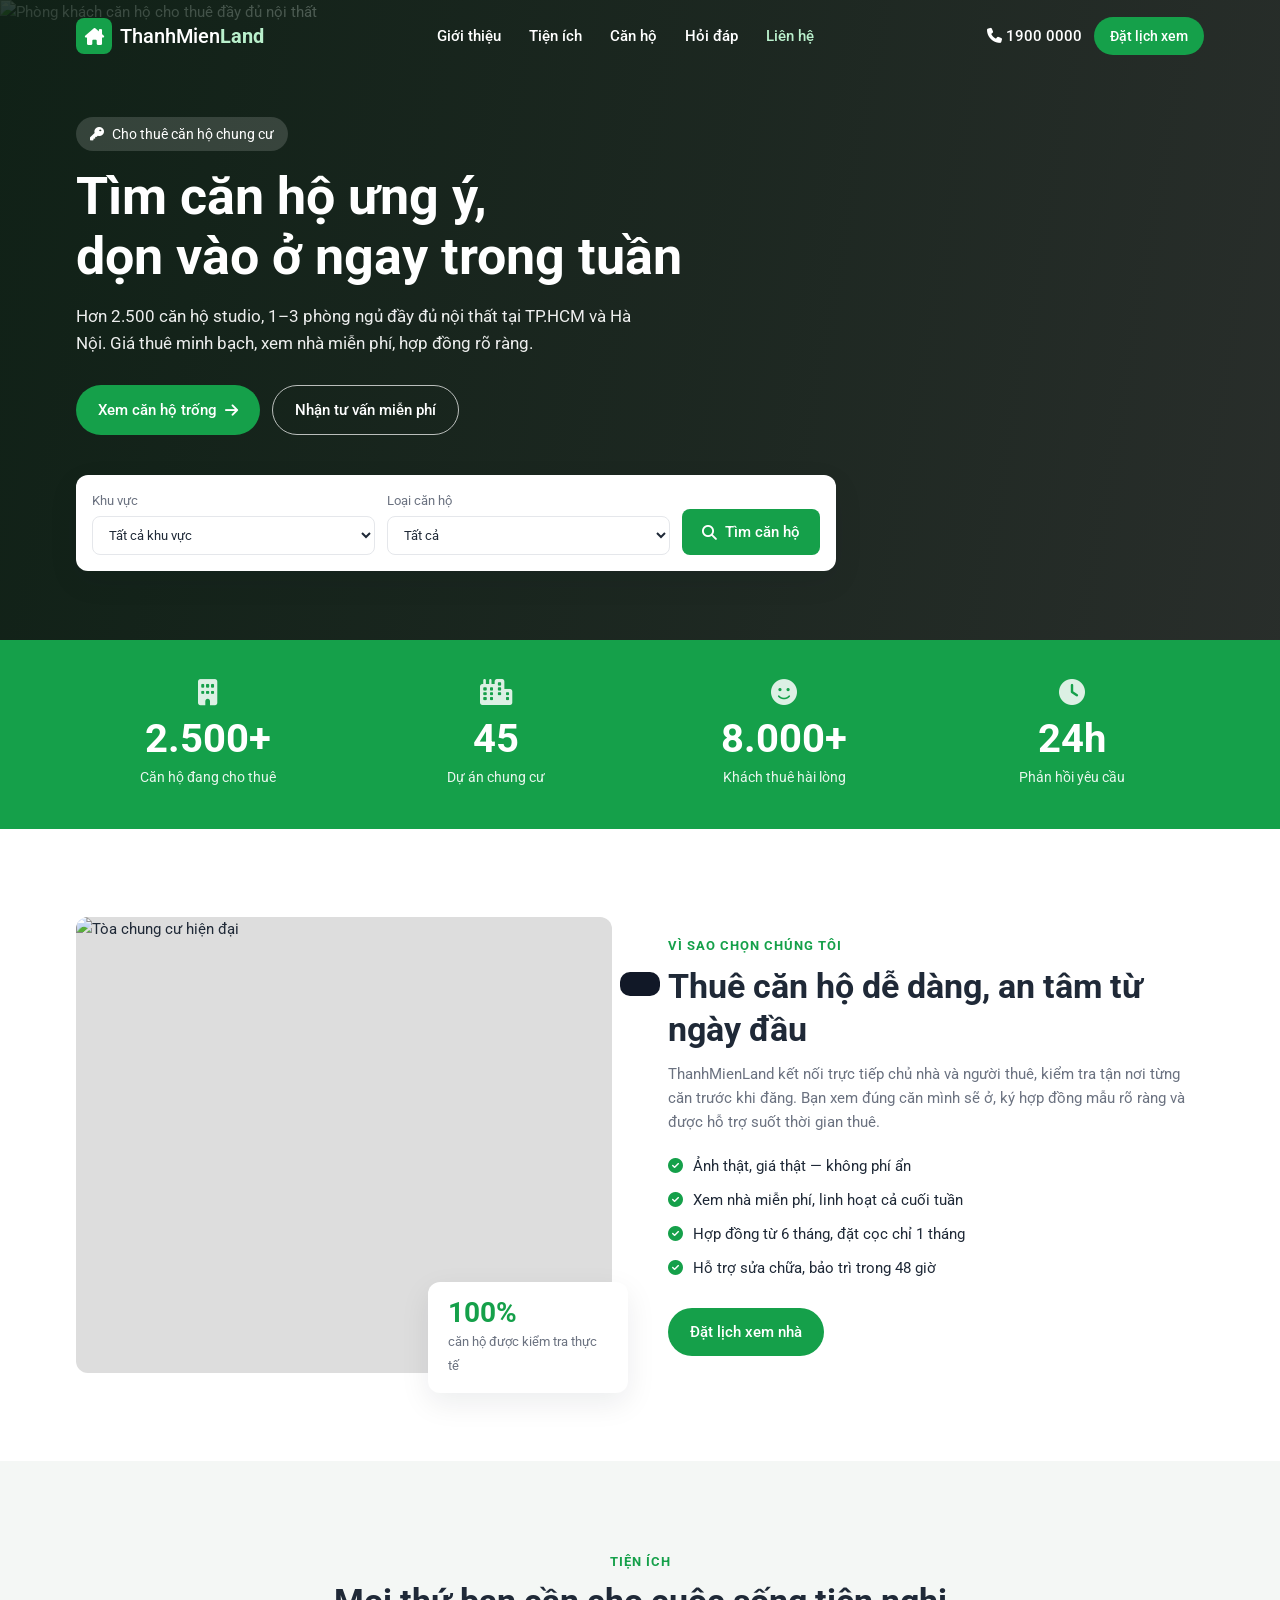
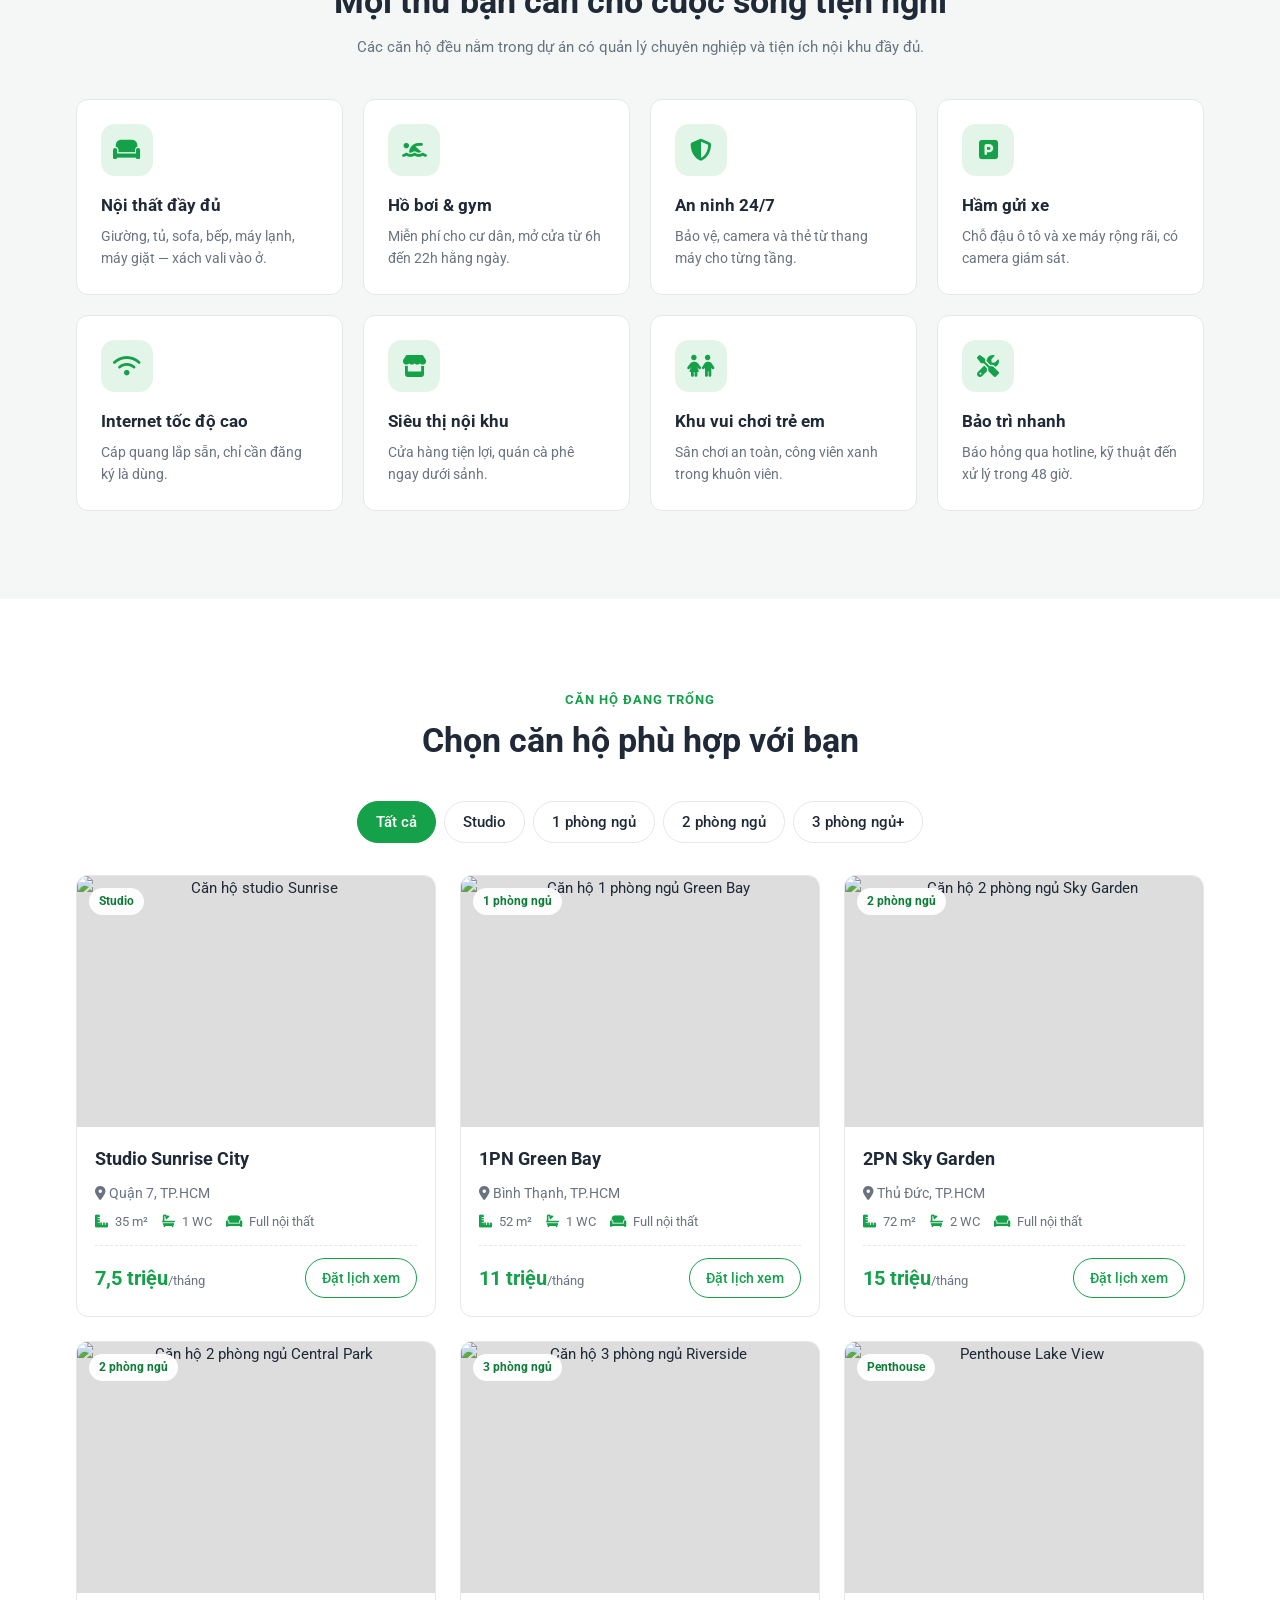
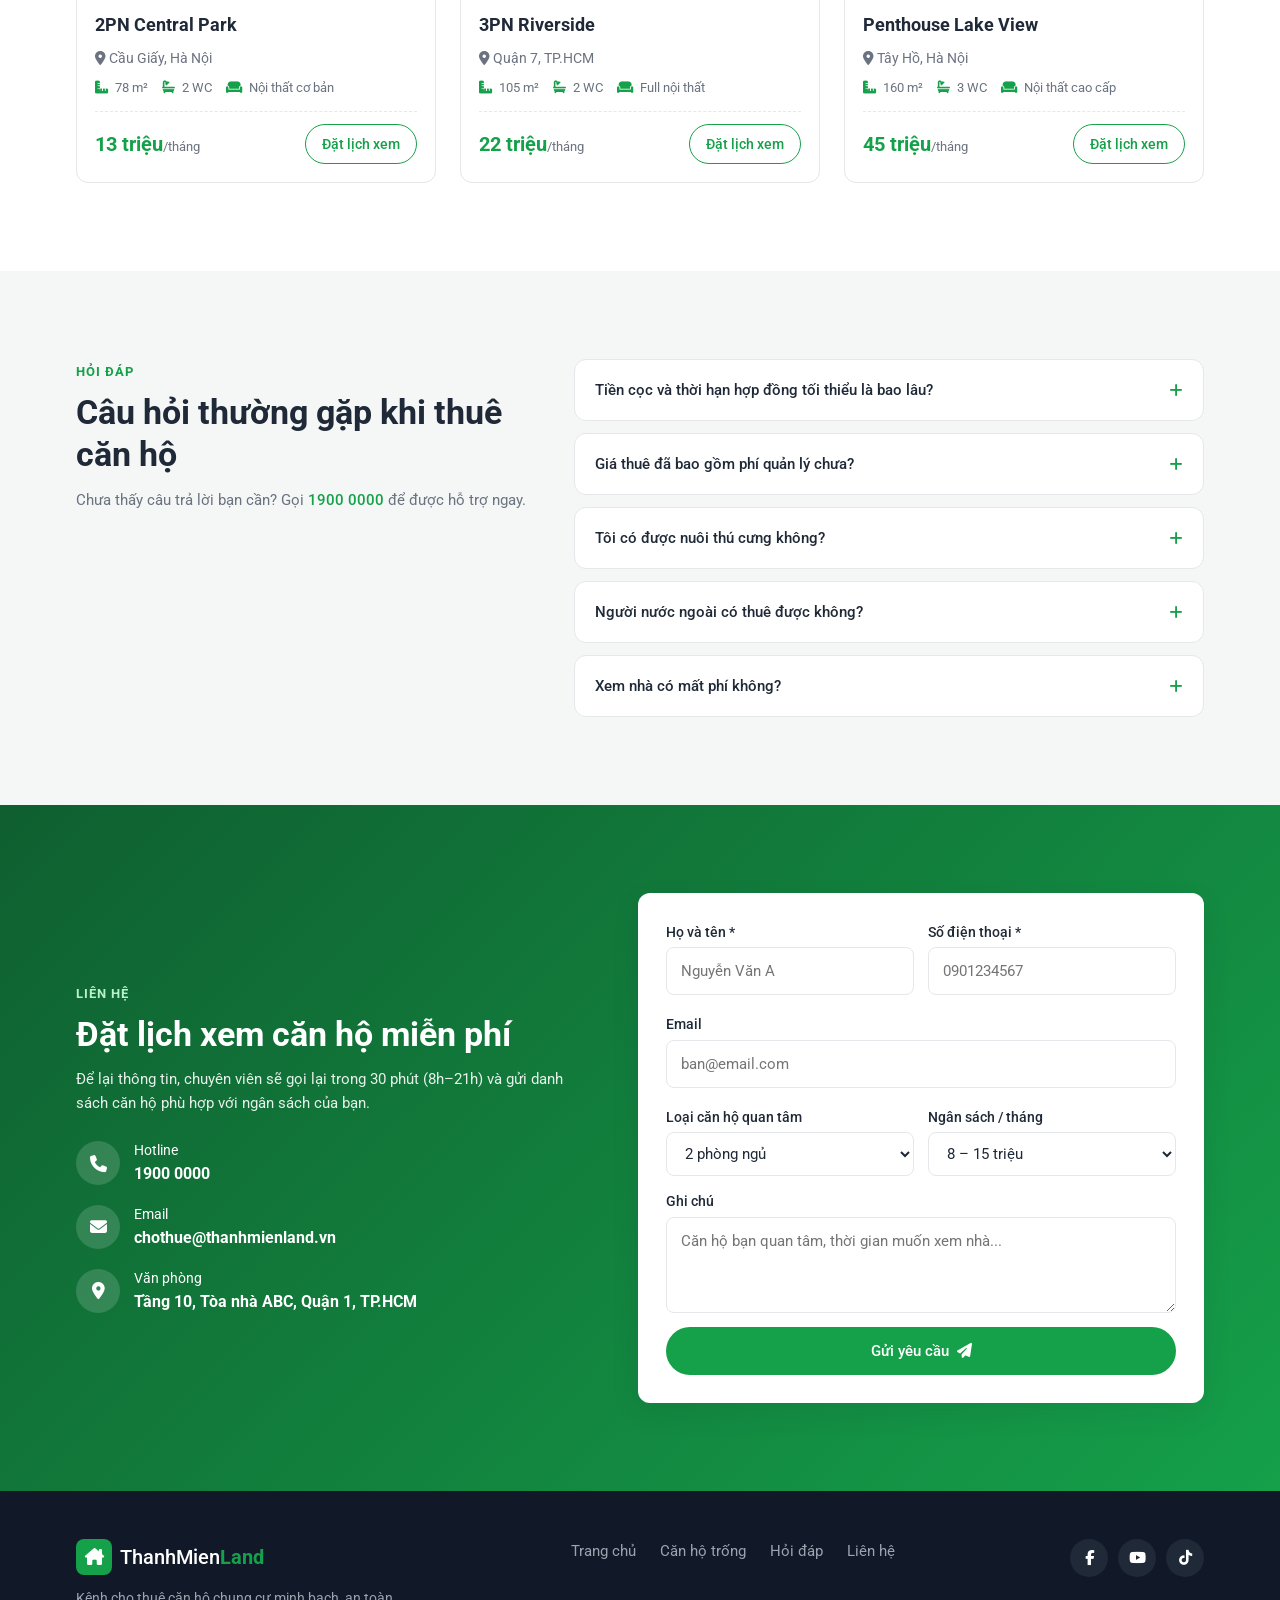
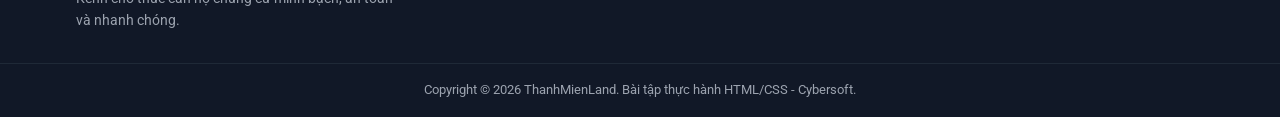
==== pages/cho-thue-can-ho/index.html @ fa2f3c91 "first commit: landing page ThanhMienLand Co-Authored-By: Claude Opus 5.5 <noreply@anthropic.com>" ====
<!DOCTYPE html>
<html lang="vi">
<head>
  <meta charset="UTF-8" />
  <meta name="viewport" content="width=device-width, initial-scale=1.0" />
  <title>Cho thuê căn hộ chung cư - ThanhMienLand</title>
  <meta name="description" content="Cho thuê căn hộ chung cư studio, 1PN, 2PN, 3PN đầy đủ nội thất tại TP.HCM và Hà Nội. Giá minh bạch, xem nhà miễn phí, hợp đồng rõ ràng." />
  <link rel="preconnect" href="https://fonts.googleapis.com" />
  <link href="https://fonts.googleapis.com/css2?family=Roboto:wght@400;500;700&display=swap" rel="stylesheet" />
  <link rel="stylesheet" href="https://cdnjs.cloudflare.com/ajax/libs/font-awesome/6.5.2/css/all.min.css" />
  <link rel="stylesheet" href="assets/css/style.css" />
</head>
<body>

  <!-- ================= HEADER ================= -->
  <header class="header" id="header">
    <div class="container header__inner">
      <a href="../../index.html" class="logo">
        <span class="logo__icon"><i class="fa-solid fa-house-chimney"></i></span>
        <span class="logo__text">ThanhMien<b>Land</b></span>
      </a>

      <nav class="nav" id="nav" aria-label="Menu chính">
        <a href="#gioi-thieu" class="nav__link">Giới thiệu</a>
        <a href="#tien-ich" class="nav__link">Tiện ích</a>
        <a href="#can-ho" class="nav__link">Căn hộ</a>
        <a href="#hoi-dap" class="nav__link">Hỏi đáp</a>
        <a href="#lien-he" class="nav__link">Liên hệ</a>
        <a href="../../index.html" class="nav__link nav__link--home"><i class="fa-solid fa-arrow-left"></i> Trang chủ</a>
      </nav>

      <div class="header__actions">
        <a href="tel:19000000" class="header__hotline"><i class="fa-solid fa-phone"></i> 1900 0000</a>
        <a href="#lien-he" class="btn btn--primary btn--sm">Đặt lịch xem</a>
        <button class="menu-toggle" id="menuToggle" aria-label="Mở menu" aria-expanded="false"><i class="fa-solid fa-bars"></i></button>
      </div>
    </div>
  </header>

  <main>
    <!-- ================= HERO ================= -->
    <section class="hero" id="trang-chu">
      <img class="hero__bg" src="https://images.unsplash.com/photo-1600607687939-ce8a6c25118c?auto=format&fit=crop&q=80&w=1600" alt="Phòng khách căn hộ cho thuê đầy đủ nội thất" />
      <div class="container hero__content">
        <span class="hero__tag"><i class="fa-solid fa-key"></i> Cho thuê căn hộ chung cư</span>
        <h1 class="hero__title">Tìm căn hộ ưng ý,<br />dọn vào ở ngay trong tuần</h1>
        <p class="hero__desc">Hơn 2.500 căn hộ studio, 1–3 phòng ngủ đầy đủ nội thất tại TP.HCM và Hà Nội. Giá thuê minh bạch, xem nhà miễn phí, hợp đồng rõ ràng.</p>
        <div class="hero__actions">
          <a href="#can-ho" class="btn btn--primary">Xem căn hộ trống <i class="fa-solid fa-arrow-right"></i></a>
          <a href="#lien-he" class="btn btn--ghost">Nhận tư vấn miễn phí</a>
        </div>

        <form class="quick-search" id="quickSearch">
          <label class="quick-search__field">
            <span>Khu vực</span>
            <select id="qsArea">
              <option value="">Tất cả khu vực</option>
              <option>Quận 7, TP.HCM</option>
              <option>Thủ Đức, TP.HCM</option>
              <option>Bình Thạnh, TP.HCM</option>
              <option>Cầu Giấy, Hà Nội</option>
            </select>
          </label>
          <label class="quick-search__field">
            <span>Loại căn hộ</span>
            <select id="qsType">
              <option value="all">Tất cả</option>
              <option value="studio">Studio</option>
              <option value="1pn">1 phòng ngủ</option>
              <option value="2pn">2 phòng ngủ</option>
              <option value="3pn">3 phòng ngủ trở lên</option>
            </select>
          </label>
          <button type="submit" class="btn btn--primary"><i class="fa-solid fa-magnifying-glass"></i> Tìm căn hộ</button>
        </form>
      </div>
    </section>

    <!-- ================= THÔNG TIN NỔI BẬT ================= -->
    <section class="stats">
      <div class="container stats__grid">
        <div class="stat reveal">
          <i class="fa-solid fa-building"></i>
          <strong class="stat__num" data-target="2500" data-suffix="+">0</strong>
          <span>Căn hộ đang cho thuê</span>
        </div>
        <div class="stat reveal">
          <i class="fa-solid fa-city"></i>
          <strong class="stat__num" data-target="45">0</strong>
          <span>Dự án chung cư</span>
        </div>
        <div class="stat reveal">
          <i class="fa-solid fa-face-smile"></i>
          <strong class="stat__num" data-target="8000" data-suffix="+">0</strong>
          <span>Khách thuê hài lòng</span>
        </div>
        <div class="stat reveal">
          <i class="fa-solid fa-clock"></i>
          <strong class="stat__num" data-target="24" data-suffix="h">0</strong>
          <span>Phản hồi yêu cầu</span>
        </div>
      </div>
    </section>

    <!-- ================= GIỚI THIỆU ================= -->
    <section class="section" id="gioi-thieu">
      <div class="container about">
        <div class="about__media reveal">
          <img src="https://images.unsplash.com/photo-1545324418-cc1a3fa10c00?auto=format&fit=crop&q=80&w=800" alt="Tòa chung cư hiện đại" loading="lazy" />
          <div class="about__badge">
            <strong>100%</strong>
            <span>căn hộ được kiểm tra thực tế</span>
          </div>
        </div>
        <div class="about__text reveal">
          <span class="section__eyebrow">Vì sao chọn chúng tôi</span>
          <h2 class="section__title">Thuê căn hộ dễ dàng, an tâm từ ngày đầu</h2>
          <p>ThanhMienLand kết nối trực tiếp chủ nhà và người thuê, kiểm tra tận nơi từng căn trước khi đăng. Bạn xem đúng căn mình sẽ ở, ký hợp đồng mẫu rõ ràng và được hỗ trợ suốt thời gian thuê.</p>
          <ul class="checklist">
            <li><i class="fa-solid fa-circle-check"></i> Ảnh thật, giá thật — không phí ẩn</li>
            <li><i class="fa-solid fa-circle-check"></i> Xem nhà miễn phí, linh hoạt cả cuối tuần</li>
            <li><i class="fa-solid fa-circle-check"></i> Hợp đồng từ 6 tháng, đặt cọc chỉ 1 tháng</li>
            <li><i class="fa-solid fa-circle-check"></i> Hỗ trợ sửa chữa, bảo trì trong 48 giờ</li>
          </ul>
          <a href="#lien-he" class="btn btn--primary">Đặt lịch xem nhà</a>
        </div>
      </div>
    </section>

    <!-- ================= TIỆN ÍCH ================= -->
    <section class="section section--alt" id="tien-ich">
      <div class="container">
        <div class="section__head reveal">
          <span class="section__eyebrow">Tiện ích</span>
          <h2 class="section__title">Mọi thứ bạn cần cho cuộc sống tiện nghi</h2>
          <p class="section__desc">Các căn hộ đều nằm trong dự án có quản lý chuyên nghiệp và tiện ích nội khu đầy đủ.</p>
        </div>
        <div class="features">
          <article class="feature reveal"><span class="feature__icon"><i class="fa-solid fa-couch"></i></span><h3>Nội thất đầy đủ</h3><p>Giường, tủ, sofa, bếp, máy lạnh, máy giặt — xách vali vào ở.</p></article>
          <article class="feature reveal"><span class="feature__icon"><i class="fa-solid fa-person-swimming"></i></span><h3>Hồ bơi &amp; gym</h3><p>Miễn phí cho cư dân, mở cửa từ 6h đến 22h hằng ngày.</p></article>
          <article class="feature reveal"><span class="feature__icon"><i class="fa-solid fa-shield-halved"></i></span><h3>An ninh 24/7</h3><p>Bảo vệ, camera và thẻ từ thang máy cho từng tầng.</p></article>
          <article class="feature reveal"><span class="feature__icon"><i class="fa-solid fa-square-parking"></i></span><h3>Hầm gửi xe</h3><p>Chỗ đậu ô tô và xe máy rộng rãi, có camera giám sát.</p></article>
          <article class="feature reveal"><span class="feature__icon"><i class="fa-solid fa-wifi"></i></span><h3>Internet tốc độ cao</h3><p>Cáp quang lắp sẵn, chỉ cần đăng ký là dùng.</p></article>
          <article class="feature reveal"><span class="feature__icon"><i class="fa-solid fa-store"></i></span><h3>Siêu thị nội khu</h3><p>Cửa hàng tiện lợi, quán cà phê ngay dưới sảnh.</p></article>
          <article class="feature reveal"><span class="feature__icon"><i class="fa-solid fa-children"></i></span><h3>Khu vui chơi trẻ em</h3><p>Sân chơi an toàn, công viên xanh trong khuôn viên.</p></article>
          <article class="feature reveal"><span class="feature__icon"><i class="fa-solid fa-screwdriver-wrench"></i></span><h3>Bảo trì nhanh</h3><p>Báo hỏng qua hotline, kỹ thuật đến xử lý trong 48 giờ.</p></article>
        </div>
      </div>
    </section>

    <!-- ================= CĂN HỘ ================= -->
    <section class="section" id="can-ho">
      <div class="container">
        <div class="section__head reveal">
          <span class="section__eyebrow">Căn hộ đang trống</span>
          <h2 class="section__title">Chọn căn hộ phù hợp với bạn</h2>
        </div>

        <div class="filters" role="tablist" aria-label="Lọc theo loại căn hộ">
          <button class="filter is-active" data-filter="all" role="tab">Tất cả</button>
          <button class="filter" data-filter="studio" role="tab">Studio</button>
          <button class="filter" data-filter="1pn" role="tab">1 phòng ngủ</button>
          <button class="filter" data-filter="2pn" role="tab">2 phòng ngủ</button>
          <button class="filter" data-filter="3pn" role="tab">3 phòng ngủ+</button>
        </div>

        <div class="units" id="units">
          <article class="unit reveal" data-type="studio">
            <button class="unit__img" data-full="https://images.unsplash.com/photo-1586023492125-27b2c045efd7?auto=format&fit=crop&q=80&w=1400" aria-label="Phóng to ảnh Studio Sunrise">
              <img src="https://images.unsplash.com/photo-1586023492125-27b2c045efd7?auto=format&fit=crop&q=80&w=600&h=420" alt="Căn hộ studio Sunrise" loading="lazy" />
              <span class="unit__tag">Studio</span>
            </button>
            <div class="unit__body">
              <h3>Studio Sunrise City</h3>
              <p class="unit__loc"><i class="fa-solid fa-location-dot"></i> Quận 7, TP.HCM</p>
              <ul class="unit__meta"><li><i class="fa-solid fa-ruler-combined"></i> 35 m²</li><li><i class="fa-solid fa-bath"></i> 1 WC</li><li><i class="fa-solid fa-couch"></i> Full nội thất</li></ul>
              <div class="unit__foot"><p class="unit__price">7,5 triệu<span>/tháng</span></p><a href="#lien-he" class="btn btn--outline btn--sm" data-unit="Studio Sunrise City">Đặt lịch xem</a></div>
            </div>
          </article>

          <article class="unit reveal" data-type="1pn">
            <button class="unit__img" data-full="https://images.unsplash.com/photo-1505691938895-1758d7feb511?auto=format&fit=crop&q=80&w=1400" aria-label="Phóng to ảnh căn 1PN Green Bay">
              <img src="https://images.unsplash.com/photo-1505691938895-1758d7feb511?auto=format&fit=crop&q=80&w=600&h=420" alt="Căn hộ 1 phòng ngủ Green Bay" loading="lazy" />
              <span class="unit__tag">1 phòng ngủ</span>
            </button>
            <div class="unit__body">
              <h3>1PN Green Bay</h3>
              <p class="unit__loc"><i class="fa-solid fa-location-dot"></i> Bình Thạnh, TP.HCM</p>
              <ul class="unit__meta"><li><i class="fa-solid fa-ruler-combined"></i> 52 m²</li><li><i class="fa-solid fa-bath"></i> 1 WC</li><li><i class="fa-solid fa-couch"></i> Full nội thất</li></ul>
              <div class="unit__foot"><p class="unit__price">11 triệu<span>/tháng</span></p><a href="#lien-he" class="btn btn--outline btn--sm" data-unit="1PN Green Bay">Đặt lịch xem</a></div>
            </div>
          </article>

          <article class="unit reveal" data-type="2pn">
            <button class="unit__img" data-full="https://images.unsplash.com/photo-1554995207-c18c203602cb?auto=format&fit=crop&q=80&w=1400" aria-label="Phóng to ảnh căn 2PN Sky Garden">
              <img src="https://images.unsplash.com/photo-1554995207-c18c203602cb?auto=format&fit=crop&q=80&w=600&h=420" alt="Căn hộ 2 phòng ngủ Sky Garden" loading="lazy" />
              <span class="unit__tag">2 phòng ngủ</span>
            </button>
            <div class="unit__body">
              <h3>2PN Sky Garden</h3>
              <p class="unit__loc"><i class="fa-solid fa-location-dot"></i> Thủ Đức, TP.HCM</p>
              <ul class="unit__meta"><li><i class="fa-solid fa-ruler-combined"></i> 72 m²</li><li><i class="fa-solid fa-bath"></i> 2 WC</li><li><i class="fa-solid fa-couch"></i> Full nội thất</li></ul>
              <div class="unit__foot"><p class="unit__price">15 triệu<span>/tháng</span></p><a href="#lien-he" class="btn btn--outline btn--sm" data-unit="2PN Sky Garden">Đặt lịch xem</a></div>
            </div>
          </article>

          <article class="unit reveal" data-type="2pn">
            <button class="unit__img" data-full="https://images.unsplash.com/photo-1600210492486-724fe5c67fb0?auto=format&fit=crop&q=80&w=1400" aria-label="Phóng to ảnh căn 2PN Central Park">
              <img src="https://images.unsplash.com/photo-1600210492486-724fe5c67fb0?auto=format&fit=crop&q=80&w=600&h=420" alt="Căn hộ 2 phòng ngủ Central Park" loading="lazy" />
              <span class="unit__tag">2 phòng ngủ</span>
            </button>
            <div class="unit__body">
              <h3>2PN Central Park</h3>
              <p class="unit__loc"><i class="fa-solid fa-location-dot"></i> Cầu Giấy, Hà Nội</p>
              <ul class="unit__meta"><li><i class="fa-solid fa-ruler-combined"></i> 78 m²</li><li><i class="fa-solid fa-bath"></i> 2 WC</li><li><i class="fa-solid fa-couch"></i> Nội thất cơ bản</li></ul>
              <div class="unit__foot"><p class="unit__price">13 triệu<span>/tháng</span></p><a href="#lien-he" class="btn btn--outline btn--sm" data-unit="2PN Central Park">Đặt lịch xem</a></div>
            </div>
          </article>

          <article class="unit reveal" data-type="3pn">
            <button class="unit__img" data-full="https://images.unsplash.com/photo-1560448204-e02f11c3d0e2?auto=format&fit=crop&q=80&w=1400" aria-label="Phóng to ảnh căn 3PN Riverside">
              <img src="https://images.unsplash.com/photo-1560448204-e02f11c3d0e2?auto=format&fit=crop&q=80&w=600&h=420" alt="Căn hộ 3 phòng ngủ Riverside" loading="lazy" />
              <span class="unit__tag">3 phòng ngủ</span>
            </button>
            <div class="unit__body">
              <h3>3PN Riverside</h3>
              <p class="unit__loc"><i class="fa-solid fa-location-dot"></i> Quận 7, TP.HCM</p>
              <ul class="unit__meta"><li><i class="fa-solid fa-ruler-combined"></i> 105 m²</li><li><i class="fa-solid fa-bath"></i> 2 WC</li><li><i class="fa-solid fa-couch"></i> Full nội thất</li></ul>
              <div class="unit__foot"><p class="unit__price">22 triệu<span>/tháng</span></p><a href="#lien-he" class="btn btn--outline btn--sm" data-unit="3PN Riverside">Đặt lịch xem</a></div>
            </div>
          </article>

          <article class="unit reveal" data-type="3pn">
            <button class="unit__img" data-full="https://images.unsplash.com/photo-1617806118233-18e1de247200?auto=format&fit=crop&q=80&w=1400" aria-label="Phóng to ảnh Penthouse Lake View">
              <img src="https://images.unsplash.com/photo-1617806118233-18e1de247200?auto=format&fit=crop&q=80&w=600&h=420" alt="Penthouse Lake View" loading="lazy" />
              <span class="unit__tag">Penthouse</span>
            </button>
            <div class="unit__body">
              <h3>Penthouse Lake View</h3>
              <p class="unit__loc"><i class="fa-solid fa-location-dot"></i> Tây Hồ, Hà Nội</p>
              <ul class="unit__meta"><li><i class="fa-solid fa-ruler-combined"></i> 160 m²</li><li><i class="fa-solid fa-bath"></i> 3 WC</li><li><i class="fa-solid fa-couch"></i> Nội thất cao cấp</li></ul>
              <div class="unit__foot"><p class="unit__price">45 triệu<span>/tháng</span></p><a href="#lien-he" class="btn btn--outline btn--sm" data-unit="Penthouse Lake View">Đặt lịch xem</a></div>
            </div>
          </article>
        </div>
        <p class="units__empty" id="unitsEmpty" hidden>Hiện chưa có căn hộ trống cho lựa chọn này. Để lại thông tin, chúng tôi sẽ báo khi có căn phù hợp.</p>
      </div>
    </section>

    <!-- ================= HỎI ĐÁP ================= -->
    <section class="section section--alt" id="hoi-dap">
      <div class="container faq-wrap">
        <div class="section__head section__head--left reveal">
          <span class="section__eyebrow">Hỏi đáp</span>
          <h2 class="section__title">Câu hỏi thường gặp khi thuê căn hộ</h2>
          <p class="section__desc">Chưa thấy câu trả lời bạn cần? Gọi <a href="tel:19000000">1900 0000</a> để được hỗ trợ ngay.</p>
        </div>
        <div class="faq reveal" id="faq">
          <div class="faq__item">
            <button class="faq__q" aria-expanded="false">Tiền cọc và thời hạn hợp đồng tối thiểu là bao lâu?<i class="fa-solid fa-plus"></i></button>
            <div class="faq__a"><p>Hợp đồng tối thiểu 6 tháng, đặt cọc 1 tháng tiền nhà và thanh toán hằng tháng. Hợp đồng từ 12 tháng được giảm 5% giá thuê.</p></div>
          </div>
          <div class="faq__item">
            <button class="faq__q" aria-expanded="false">Giá thuê đã bao gồm phí quản lý chưa?<i class="fa-solid fa-plus"></i></button>
            <div class="faq__a"><p>Giá niêm yết đã gồm phí quản lý. Điện, nước, internet và phí gửi xe tính theo thực tế sử dụng, theo giá của ban quản lý tòa nhà.</p></div>
          </div>
          <div class="faq__item">
            <button class="faq__q" aria-expanded="false">Tôi có được nuôi thú cưng không?<i class="fa-solid fa-plus"></i></button>
            <div class="faq__a"><p>Tùy quy định từng tòa nhà và chủ nhà. Hãy ghi chú nhu cầu trong form liên hệ, chúng tôi sẽ lọc các căn cho phép nuôi thú cưng.</p></div>
          </div>
          <div class="faq__item">
            <button class="faq__q" aria-expanded="false">Người nước ngoài có thuê được không?<i class="fa-solid fa-plus"></i></button>
            <div class="faq__a"><p>Được. Chúng tôi hỗ trợ hợp đồng song ngữ Việt – Anh và đăng ký tạm trú cho khách nước ngoài.</p></div>
          </div>
          <div class="faq__item">
            <button class="faq__q" aria-expanded="false">Xem nhà có mất phí không?<i class="fa-solid fa-plus"></i></button>
            <div class="faq__a"><p>Hoàn toàn miễn phí. Bạn chỉ cần đặt lịch trước ít nhất 2 giờ, nhân viên sẽ đón tại sảnh tòa nhà.</p></div>
          </div>
        </div>
      </div>
    </section>

    <!-- ================= LIÊN HỆ ================= -->
    <section class="section contact" id="lien-he">
      <div class="container contact__inner">
        <div class="contact__info reveal">
          <span class="section__eyebrow section__eyebrow--light">Liên hệ</span>
          <h2 class="section__title">Đặt lịch xem căn hộ miễn phí</h2>
          <p>Để lại thông tin, chuyên viên sẽ gọi lại trong 30 phút (8h–21h) và gửi danh sách căn hộ phù hợp với ngân sách của bạn.</p>
          <ul class="contact__list">
            <li><i class="fa-solid fa-phone"></i><span>Hotline<br /><b>1900 0000</b></span></li>
            <li><i class="fa-solid fa-envelope"></i><span>Email<br /><b>chothue@thanhmienland.vn</b></span></li>
            <li><i class="fa-solid fa-location-dot"></i><span>Văn phòng<br /><b>Tầng 10, Tòa nhà ABC, Quận 1, TP.HCM</b></span></li>
          </ul>
        </div>

        <form class="form reveal" id="contactForm" novalidate>
          <div class="form__row">
            <div class="form__group">
              <label for="fName">Họ và tên *</label>
              <input id="fName" name="name" type="text" placeholder="Nguyễn Văn A" />
              <small class="form__error"></small>
            </div>
            <div class="form__group">
              <label for="fPhone">Số điện thoại *</label>
              <input id="fPhone" name="phone" type="tel" placeholder="0901234567" />
              <small class="form__error"></small>
            </div>
          </div>
          <div class="form__group">
            <label for="fEmail">Email</label>
            <input id="fEmail" name="email" type="email" placeholder="ban@email.com" />
            <small class="form__error"></small>
          </div>
          <div class="form__row">
            <div class="form__group">
              <label for="fType">Loại căn hộ quan tâm</label>
              <select id="fType" name="type">
                <option>Studio</option>
                <option>1 phòng ngủ</option>
                <option selected>2 phòng ngủ</option>
                <option>3 phòng ngủ trở lên</option>
              </select>
            </div>
            <div class="form__group">
              <label for="fBudget">Ngân sách / tháng</label>
              <select id="fBudget" name="budget">
                <option>Dưới 8 triệu</option>
                <option selected>8 – 15 triệu</option>
                <option>15 – 25 triệu</option>
                <option>Trên 25 triệu</option>
              </select>
            </div>
          </div>
          <div class="form__group">
            <label for="fNote">Ghi chú</label>
            <textarea id="fNote" name="note" rows="3" placeholder="Căn hộ bạn quan tâm, thời gian muốn xem nhà..."></textarea>
          </div>
          <button type="submit" class="btn btn--primary btn--block">Gửi yêu cầu <i class="fa-solid fa-paper-plane"></i></button>
        </form>
      </div>
    </section>
  </main>

  <!-- ================= FOOTER ================= -->
  <footer class="footer">
    <div class="container footer__inner">
      <div>
        <a href="../../index.html" class="logo logo--light">
          <span class="logo__icon"><i class="fa-solid fa-house-chimney"></i></span>
          <span class="logo__text">ThanhMien<b>Land</b></span>
        </a>
        <p class="footer__desc">Kênh cho thuê căn hộ chung cư minh bạch, an toàn và nhanh chóng.</p>
      </div>
      <nav class="footer__links" aria-label="Liên kết nhanh">
        <a href="../../index.html">Trang chủ</a>
        <a href="#can-ho">Căn hộ trống</a>
        <a href="#hoi-dap">Hỏi đáp</a>
        <a href="#lien-he">Liên hệ</a>
      </nav>
      <div class="socials">
        <a href="#" aria-label="Facebook"><i class="fa-brands fa-facebook-f"></i></a>
        <a href="#" aria-label="YouTube"><i class="fa-brands fa-youtube"></i></a>
        <a href="#" aria-label="TikTok"><i class="fa-brands fa-tiktok"></i></a>
      </div>
    </div>
    <p class="footer__copy">Copyright © 2026 ThanhMienLand. Bài tập thực hành HTML/CSS - Cybersoft.</p>
  </footer>

  <!-- Lightbox -->
  <div class="lightbox" id="lightbox" hidden>
    <button class="lightbox__close" id="lightboxClose" aria-label="Đóng ảnh"><i class="fa-solid fa-xmark"></i></button>
    <img class="lightbox__img" id="lightboxImg" src="" alt="" />
  </div>

  <button class="back-top" id="backTop" aria-label="Lên đầu trang"><i class="fa-solid fa-arrow-up"></i></button>
  <div class="toast" id="toast" role="status" aria-live="polite"></div>

  <script src="assets/js/main.js"></script>
</body>
</html>
---- pages/cho-thue-can-ho/assets/css/style.css ----
/* ================= BIẾN & RESET ================= */
:root {
  --primary: #15a04a;
  --primary-dark: #0f7d39;
  --primary-tint: #e3f5e9;
  --text: #1f2937;
  --muted: #6b7280;
  --bg: #ffffff;
  --bg-alt: #f4f7f5;
  --border: #e5e7eb;
  --radius: 12px;
  --shadow: 0 10px 30px rgba(17, 24, 39, 0.08);
  --header-h: 72px;
}

* { margin: 0; padding: 0; box-sizing: border-box; }
html { scroll-behavior: smooth; scroll-padding-top: var(--header-h); }
body { font-family: "Roboto", Arial, sans-serif; color: var(--text); background: var(--bg); line-height: 1.6; font-size: 15px; }
a { color: inherit; text-decoration: none; }
ul { list-style: none; }
img { display: block; max-width: 100%; }
button, input, select, textarea { font: inherit; color: inherit; }
button { cursor: pointer; border: none; background: none; }
:focus-visible { outline: 3px solid var(--primary); outline-offset: 2px; }

/* ================= TIỆN ÍCH ================= */
.container { max-width: 1160px; margin: 0 auto; padding: 0 16px; }

.btn {
  display: inline-flex; align-items: center; justify-content: center; gap: 8px;
  padding: 12px 22px; border-radius: 999px; font-weight: 500; white-space: nowrap;
  transition: background 0.2s, color 0.2s, border-color 0.2s, transform 0.2s;
}
.btn:hover { transform: translateY(-1px); }
.btn--primary { background: var(--primary); color: #fff; }
.btn--primary:hover { background: var(--primary-dark); }
.btn--ghost { border: 1px solid rgba(255,255,255,0.7); color: #fff; }
.btn--ghost:hover { background: rgba(255,255,255,0.15); }
.btn--outline { border: 1px solid var(--primary); color: var(--primary); }
.btn--outline:hover { background: var(--primary); color: #fff; }
.btn--sm { padding: 8px 16px; font-size: 14px; }
.btn--block { width: 100%; }

.section { padding: 88px 0; }
.section--alt { background: var(--bg-alt); }
.section__head { text-align: center; max-width: 640px; margin: 0 auto 40px; }
.section__head--left { text-align: left; margin: 0; }
.section__eyebrow { display: inline-block; color: var(--primary); font-weight: 700; font-size: 13px; text-transform: uppercase; letter-spacing: 1px; margin-bottom: 8px; }
.section__eyebrow--light { color: #b9f0cc; }
.section__title { font-size: clamp(24px, 3.2vw, 34px); line-height: 1.25; margin-bottom: 12px; }
.section__desc { color: var(--muted); }
.section__desc a { color: var(--primary); font-weight: 500; }

/* Hiện dần khi cuộn */
.reveal { opacity: 0; transform: translateY(24px); transition: opacity 0.6s ease, transform 0.6s ease; }
.reveal.is-visible { opacity: 1; transform: none; }

/* ================= HEADER ================= */
.header { position: fixed; inset: 0 0 auto; z-index: 100; height: var(--header-h); color: #fff; transition: background 0.3s, box-shadow 0.3s, color 0.3s; }
.header.is-scrolled { background: #fff; color: var(--text); box-shadow: 0 2px 12px rgba(0,0,0,0.08); }
.header__inner { height: 100%; display: flex; align-items: center; gap: 24px; }

.logo { display: flex; align-items: center; gap: 8px; flex-shrink: 0; }
.logo__icon { width: 36px; height: 36px; border-radius: 8px; background: var(--primary); color: #fff; display: grid; place-items: center; font-size: 17px; }
.logo__text { font-size: 20px; font-weight: 500; }
.logo__text b { color: var(--primary); }
.header:not(.is-scrolled) .logo__text b { color: #b9f0cc; }
.logo--light .logo__text { color: #fff; }

.nav { display: flex; gap: 4px; margin: 0 auto; }
.nav__link { padding: 8px 12px; border-radius: 999px; font-weight: 500; transition: background 0.2s, color 0.2s; }
.nav__link:hover { background: rgba(127,127,127,0.12); }
.nav__link.is-active { color: var(--primary); }
.header:not(.is-scrolled) .nav__link.is-active { color: #b9f0cc; }
.nav__link--home { display: none; }

.header__actions { display: flex; align-items: center; gap: 12px; }
.header__hotline { font-weight: 500; }
.menu-toggle { display: none; width: 40px; height: 40px; border-radius: 50%; font-size: 20px; }

/* ================= HERO ================= */
.hero { position: relative; min-height: 640px; display: flex; align-items: center; color: #fff; padding: calc(var(--header-h) + 40px) 0 64px; background: #333; overflow: hidden; }
.hero__bg { position: absolute; inset: 0; width: 100%; height: 100%; object-fit: cover; }
.hero::after { content: ""; position: absolute; inset: 0; background: linear-gradient(100deg, rgba(10,30,18,0.85) 0%, rgba(10,30,18,0.55) 55%, rgba(10,30,18,0.25) 100%); }
.hero__content { position: relative; z-index: 1; width: 100%; }
.hero__tag { display: inline-flex; align-items: center; gap: 8px; background: rgba(255,255,255,0.15); padding: 6px 14px; border-radius: 999px; font-size: 14px; margin-bottom: 16px; }
.hero__title { font-size: clamp(30px, 5vw, 52px); line-height: 1.15; margin-bottom: 16px; max-width: 680px; }
.hero__desc { max-width: 560px; font-size: 17px; opacity: 0.92; margin-bottom: 28px; }
.hero__actions { display: flex; gap: 12px; flex-wrap: wrap; margin-bottom: 40px; }

.quick-search { display: grid; grid-template-columns: 1fr 1fr auto; gap: 12px; align-items: end; background: #fff; color: var(--text); padding: 16px; border-radius: var(--radius); box-shadow: var(--shadow); max-width: 760px; }
.quick-search__field { display: grid; gap: 4px; font-size: 13px; color: var(--muted); }
.quick-search__field select { padding: 10px 12px; border: 1px solid var(--border); border-radius: 8px; color: var(--text); background: #fff; }
.quick-search .btn { border-radius: 8px; padding: 11px 20px; }

/* ================= STATS ================= */
.stats { background: var(--primary); color: #fff; padding: 40px 0; }
.stats__grid { display: grid; grid-template-columns: repeat(4, 1fr); gap: 24px; text-align: center; }
.stat i { font-size: 26px; opacity: 0.85; }
.stat__num { display: block; font-size: clamp(28px, 3.5vw, 40px); line-height: 1.2; margin: 6px 0 2px; }
.stat span { opacity: 0.9; font-size: 14px; }

/* ================= ABOUT ================= */
.about { display: grid; grid-template-columns: 1fr 1fr; gap: 56px; align-items: center; }
.about__media { position: relative; }
.about__media img { border-radius: var(--radius); aspect-ratio: 4/3.4; object-fit: cover; width: 100%; background: #ddd; }
.about__badge { position: absolute; right: -16px; bottom: -20px; background: #fff; border-radius: var(--radius); box-shadow: var(--shadow); padding: 16px 20px; max-width: 200px; }
.about__badge strong { display: block; font-size: 28px; color: var(--primary); line-height: 1.1; }
.about__badge span { font-size: 13px; color: var(--muted); }
.about__text p { color: var(--muted); margin-bottom: 20px; }
.checklist { display: grid; gap: 10px; margin-bottom: 28px; }
.checklist li { display: flex; gap: 10px; align-items: flex-start; }
.checklist i { color: var(--primary); margin-top: 4px; }

/* ================= FEATURES ================= */
.features { display: grid; grid-template-columns: repeat(4, 1fr); gap: 20px; }
.feature { background: #fff; border-radius: var(--radius); padding: 24px; border: 1px solid var(--border); transition: transform 0.25s, box-shadow 0.25s, opacity 0.6s; }
.feature:hover { transform: translateY(-4px); box-shadow: var(--shadow); }
.feature__icon { width: 52px; height: 52px; border-radius: 14px; display: grid; place-items: center; background: var(--primary-tint); color: var(--primary); font-size: 22px; margin-bottom: 16px; }
.feature h3 { font-size: 17px; margin-bottom: 6px; }
.feature p { color: var(--muted); font-size: 14px; }

/* ================= UNITS ================= */
.filters { display: flex; justify-content: center; flex-wrap: wrap; gap: 8px; margin-bottom: 32px; }
.filter { padding: 8px 18px; border-radius: 999px; border: 1px solid var(--border); font-weight: 500; transition: 0.2s; }
.filter:hover { border-color: var(--primary); color: var(--primary); }
.filter.is-active { background: var(--primary); border-color: var(--primary); color: #fff; }

.units { display: grid; grid-template-columns: repeat(3, 1fr); gap: 24px; }
.unit { background: #fff; border-radius: var(--radius); overflow: hidden; border: 1px solid var(--border); display: flex; flex-direction: column; transition: transform 0.25s, box-shadow 0.25s, opacity 0.6s; }
.unit:hover { transform: translateY(-4px); box-shadow: var(--shadow); }
.unit.is-hidden { display: none; }
.unit__img { position: relative; aspect-ratio: 10/7; overflow: hidden; background: #ddd; cursor: zoom-in; }
.unit__img img { width: 100%; height: 100%; object-fit: cover; transition: transform 0.4s; }
.unit:hover .unit__img img { transform: scale(1.05); }
.unit__tag { position: absolute; left: 12px; top: 12px; background: rgba(255,255,255,0.95); color: var(--primary-dark); font-size: 12px; font-weight: 700; padding: 4px 10px; border-radius: 999px; }
.unit__body { padding: 18px; display: flex; flex-direction: column; gap: 8px; flex: 1; }
.unit__body h3 { font-size: 18px; }
.unit__loc { color: var(--muted); font-size: 14px; }
.unit__meta { display: flex; flex-wrap: wrap; gap: 6px 14px; font-size: 13px; color: var(--muted); padding-bottom: 12px; border-bottom: 1px dashed var(--border); }
.unit__meta i { color: var(--primary); margin-right: 4px; }
.unit__foot { margin-top: auto; display: flex; justify-content: space-between; align-items: center; gap: 8px; padding-top: 4px; }
.unit__price { font-size: 20px; font-weight: 700; color: var(--primary); }
.unit__price span { font-size: 13px; font-weight: 400; color: var(--muted); }
.units__empty { text-align: center; color: var(--muted); padding: 24px; }

/* ================= FAQ ================= */
.faq-wrap { display: grid; grid-template-columns: 1fr 1.4fr; gap: 48px; align-items: start; }
.faq { display: grid; gap: 12px; }
.faq__item { background: #fff; border-radius: var(--radius); border: 1px solid var(--border); overflow: hidden; }
.faq__q { width: 100%; display: flex; justify-content: space-between; align-items: center; gap: 16px; padding: 18px 20px; font-weight: 500; text-align: left; }
.faq__q i { color: var(--primary); transition: transform 0.3s; flex-shrink: 0; }
.faq__item.is-open .faq__q i { transform: rotate(45deg); }
.faq__a { display: grid; grid-template-rows: 0fr; transition: grid-template-rows 0.3s ease; }
.faq__a > p { overflow: hidden; padding: 0 20px; color: var(--muted); }
.faq__item.is-open .faq__a { grid-template-rows: 1fr; }
.faq__item.is-open .faq__a > p { padding-bottom: 18px; }

/* ================= CONTACT ================= */
.contact { background: linear-gradient(135deg, #0f5f30, var(--primary)); color: #fff; }
.contact__inner { display: grid; grid-template-columns: 1fr 1.1fr; gap: 48px; align-items: center; }
.contact__info p { opacity: 0.9; margin-bottom: 24px; }
.contact__list { display: grid; gap: 16px; }
.contact__list li { display: flex; gap: 14px; align-items: center; font-size: 14px; }
.contact__list i { width: 44px; height: 44px; border-radius: 50%; background: rgba(255,255,255,0.15); display: grid; place-items: center; font-size: 17px; flex-shrink: 0; }
.contact__list b { font-size: 16px; }

.form { background: #fff; color: var(--text); padding: 28px; border-radius: var(--radius); box-shadow: var(--shadow); display: grid; gap: 14px; }
.form__row { display: grid; grid-template-columns: 1fr 1fr; gap: 14px; }
.form__group { display: grid; gap: 4px; }
.form__group label { font-size: 14px; font-weight: 500; }
.form__group input, .form__group select, .form__group textarea { padding: 11px 14px; border: 1px solid var(--border); border-radius: 8px; background: #fff; transition: border-color 0.2s; resize: vertical; }
.form__group input:focus, .form__group select:focus, .form__group textarea:focus { outline: none; border-color: var(--primary); }
.form__group.has-error input { border-color: #dc2626; }
.form__error { color: #dc2626; font-size: 12px; min-height: 0; }

/* ================= FOOTER ================= */
.footer { background: #111827; color: #9ca3af; padding: 48px 0 0; }
.footer__inner { display: flex; justify-content: space-between; align-items: flex-start; flex-wrap: wrap; gap: 24px; padding-bottom: 32px; }
.footer__desc { margin-top: 12px; max-width: 320px; font-size: 14px; }
.footer__links { display: flex; flex-wrap: wrap; gap: 8px 24px; }
.footer__links a:hover { color: #fff; }
.socials { display: flex; gap: 10px; }
.socials a { width: 38px; height: 38px; border-radius: 50%; background: #1f2937; color: #fff; display: grid; place-items: center; transition: background 0.2s; }
.socials a:hover { background: var(--primary); }
.footer__copy { border-top: 1px solid #1f2937; text-align: center; padding: 16px; font-size: 13px; }

/* ================= LIGHTBOX / BACK TOP / TOAST ================= */
.lightbox { position: fixed; inset: 0; z-index: 300; background: rgba(0,0,0,0.88); display: grid; place-items: center; padding: 24px; }
.lightbox[hidden] { display: none; }
.lightbox__img { max-width: min(1100px, 100%); max-height: 85vh; border-radius: 8px; object-fit: contain; }
.lightbox__close { position: absolute; top: 16px; right: 16px; width: 44px; height: 44px; border-radius: 50%; background: rgba(255,255,255,0.15); color: #fff; font-size: 22px; }

.back-top { position: fixed; right: 20px; bottom: 20px; z-index: 50; width: 46px; height: 46px; border-radius: 50%; background: var(--primary); color: #fff; box-shadow: var(--shadow); opacity: 0; visibility: hidden; transform: translateY(12px); transition: 0.3s; }
.back-top.is-visible { opacity: 1; visibility: visible; transform: none; }

.toast { position: fixed; left: 50%; bottom: 24px; z-index: 400; transform: translate(-50%, 120px); background: #111827; color: #fff; padding: 12px 20px; border-radius: 10px; transition: transform 0.3s; max-width: calc(100% - 32px); }
.toast.is-visible { transform: translate(-50%, 0); }

/* ================= RESPONSIVE ================= */
@media (max-width: 1200px) {
  .header__hotline { display: none; }
}

@media (max-width: 992px) {
  .menu-toggle { display: grid; place-items: center; }
  .nav {
    position: fixed; top: var(--header-h); left: 0; right: 0; margin: 0;
    flex-direction: column; gap: 0; background: #fff; color: var(--text);
    padding: 8px 16px 16px; box-shadow: 0 12px 24px rgba(0,0,0,0.1);
    transform: translateY(-12px); opacity: 0; visibility: hidden; transition: 0.25s;
  }
  .nav.is-open { transform: none; opacity: 1; visibility: visible; }
  .nav__link { padding: 12px; border-radius: 8px; }
  .header:not(.is-scrolled) .nav__link.is-active, .nav__link.is-active { color: var(--primary); }
  .nav__link--home { display: block; border-top: 1px solid var(--border); margin-top: 4px; border-radius: 0; }
  .header.menu-open { background: #fff; color: var(--text); }
  .header.menu-open .logo__text b { color: var(--primary); }

  .stats__grid { grid-template-columns: repeat(2, 1fr); }
  .about, .faq-wrap, .contact__inner { grid-template-columns: 1fr; gap: 40px; }
  .about__badge { right: 16px; }
  .features { grid-template-columns: repeat(2, 1fr); }
  .units { grid-template-columns: repeat(2, 1fr); }
  .section { padding: 64px 0; }
}

@media (max-width: 640px) {
  .header__actions .btn { display: none; }
  .hero { min-height: auto; }
  .hero__actions .btn { flex: 1; }
  .quick-search { grid-template-columns: 1fr; }
  .features, .units { grid-template-columns: 1fr; }
  .form { padding: 20px; }
  .form__row { grid-template-columns: 1fr; }
  .footer__inner { flex-direction: column; }
}

@media (prefers-reduced-motion: reduce) {
  html { scroll-behavior: auto; }
  *, *::before, *::after { transition-duration: 0.01ms !important; animation-duration: 0.01ms !important; }
  .reveal { opacity: 1; transform: none; }
}
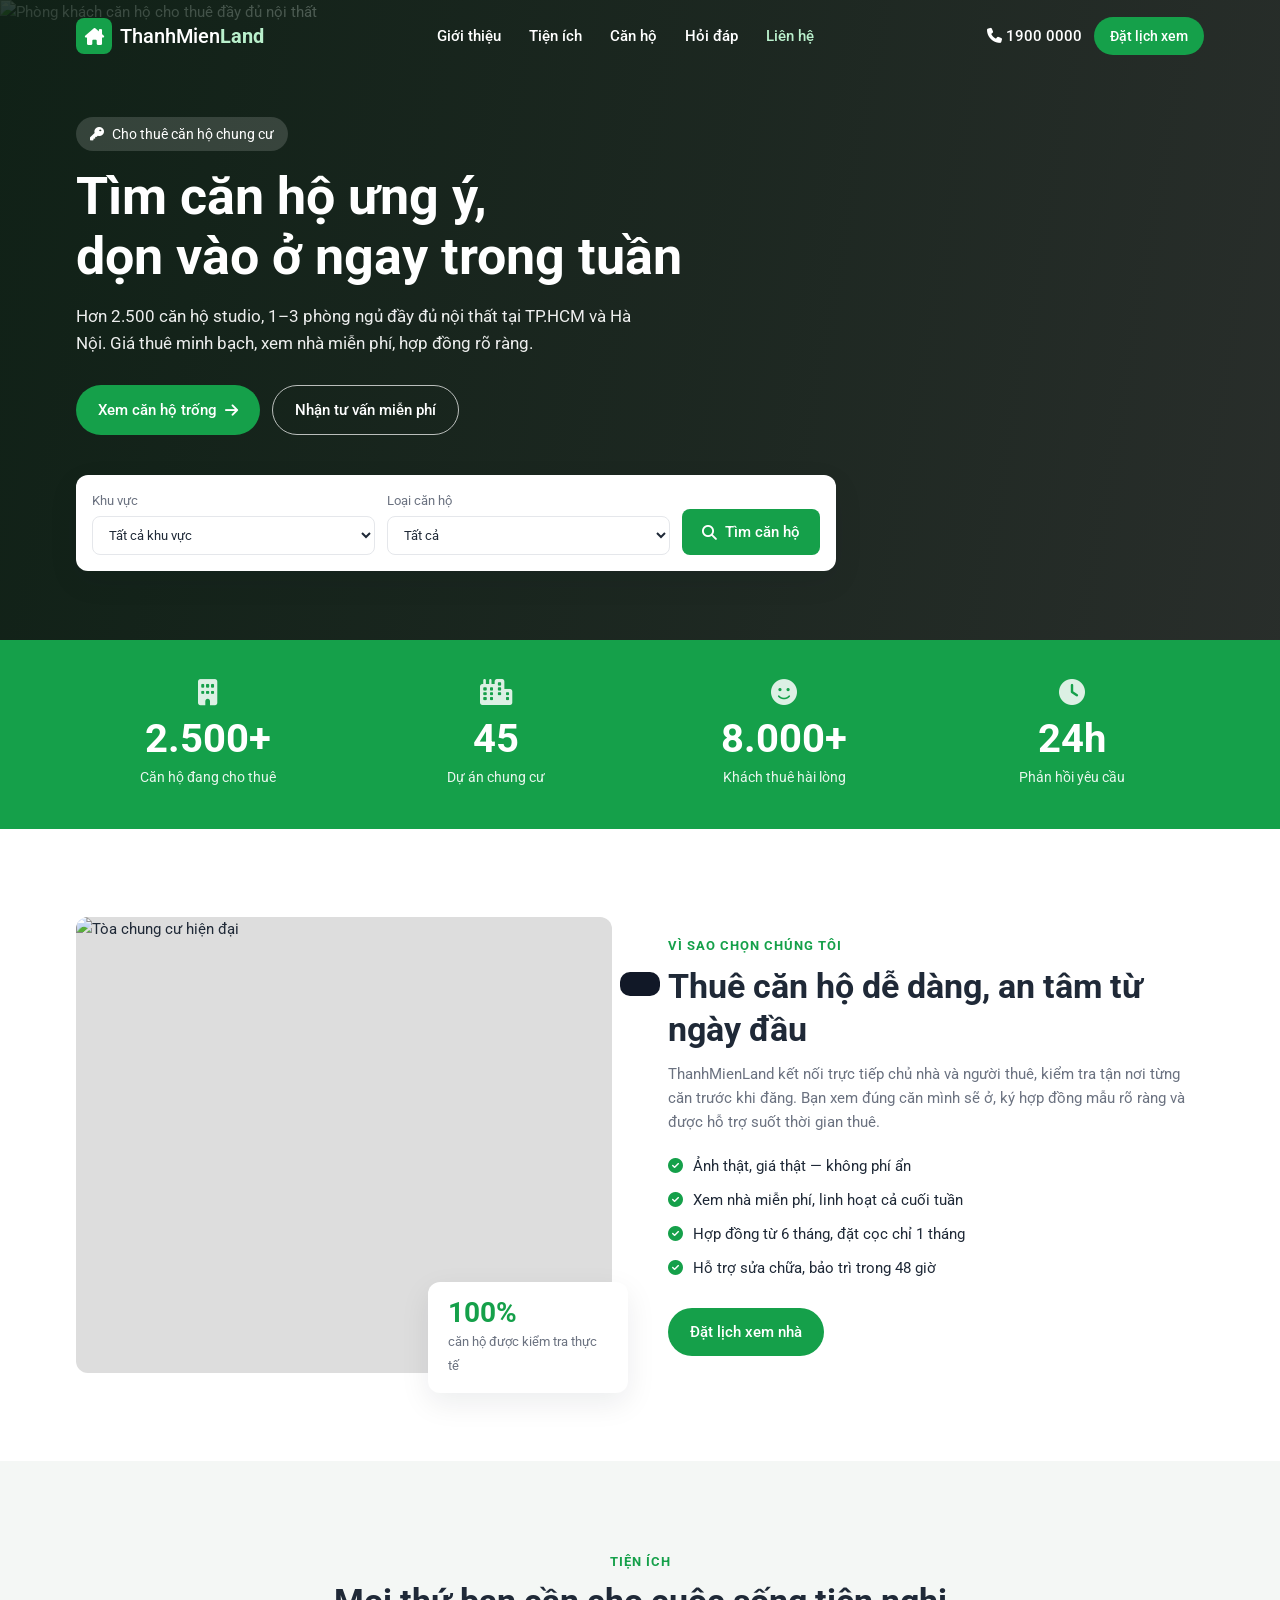
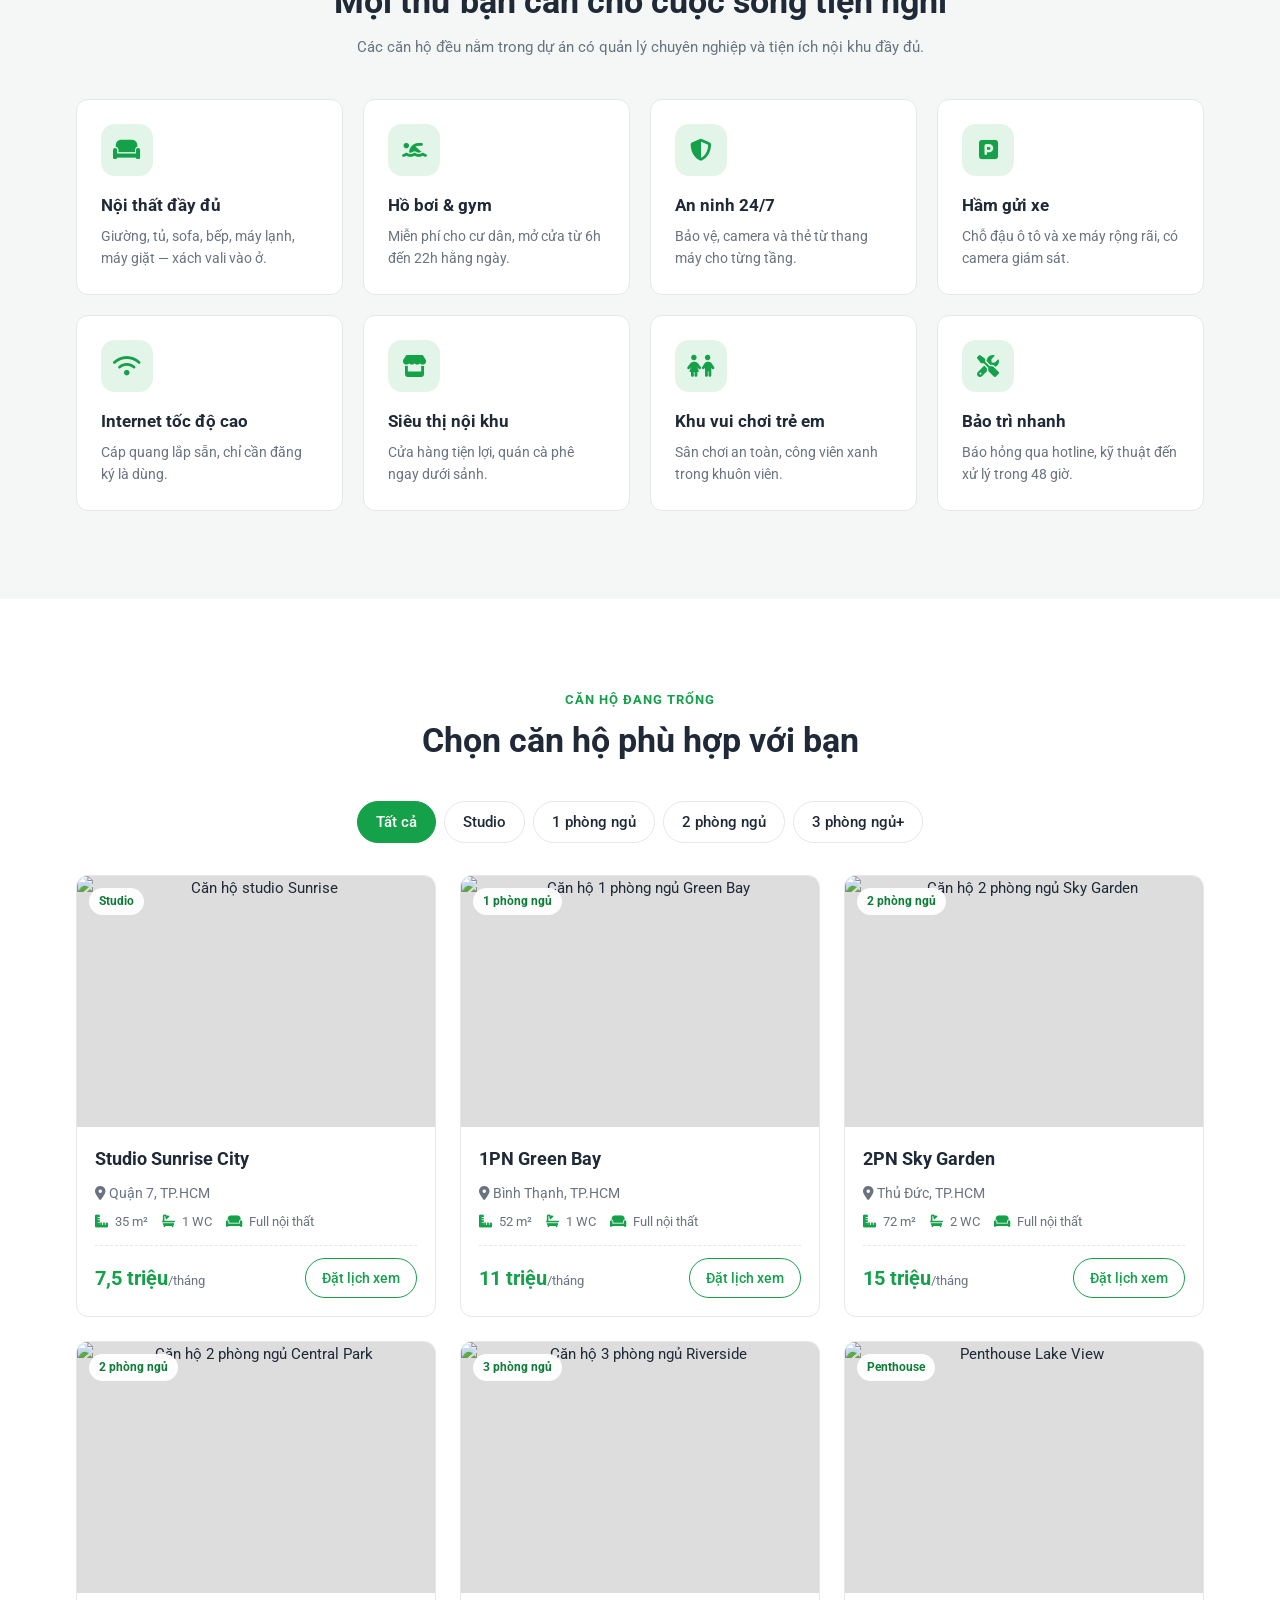
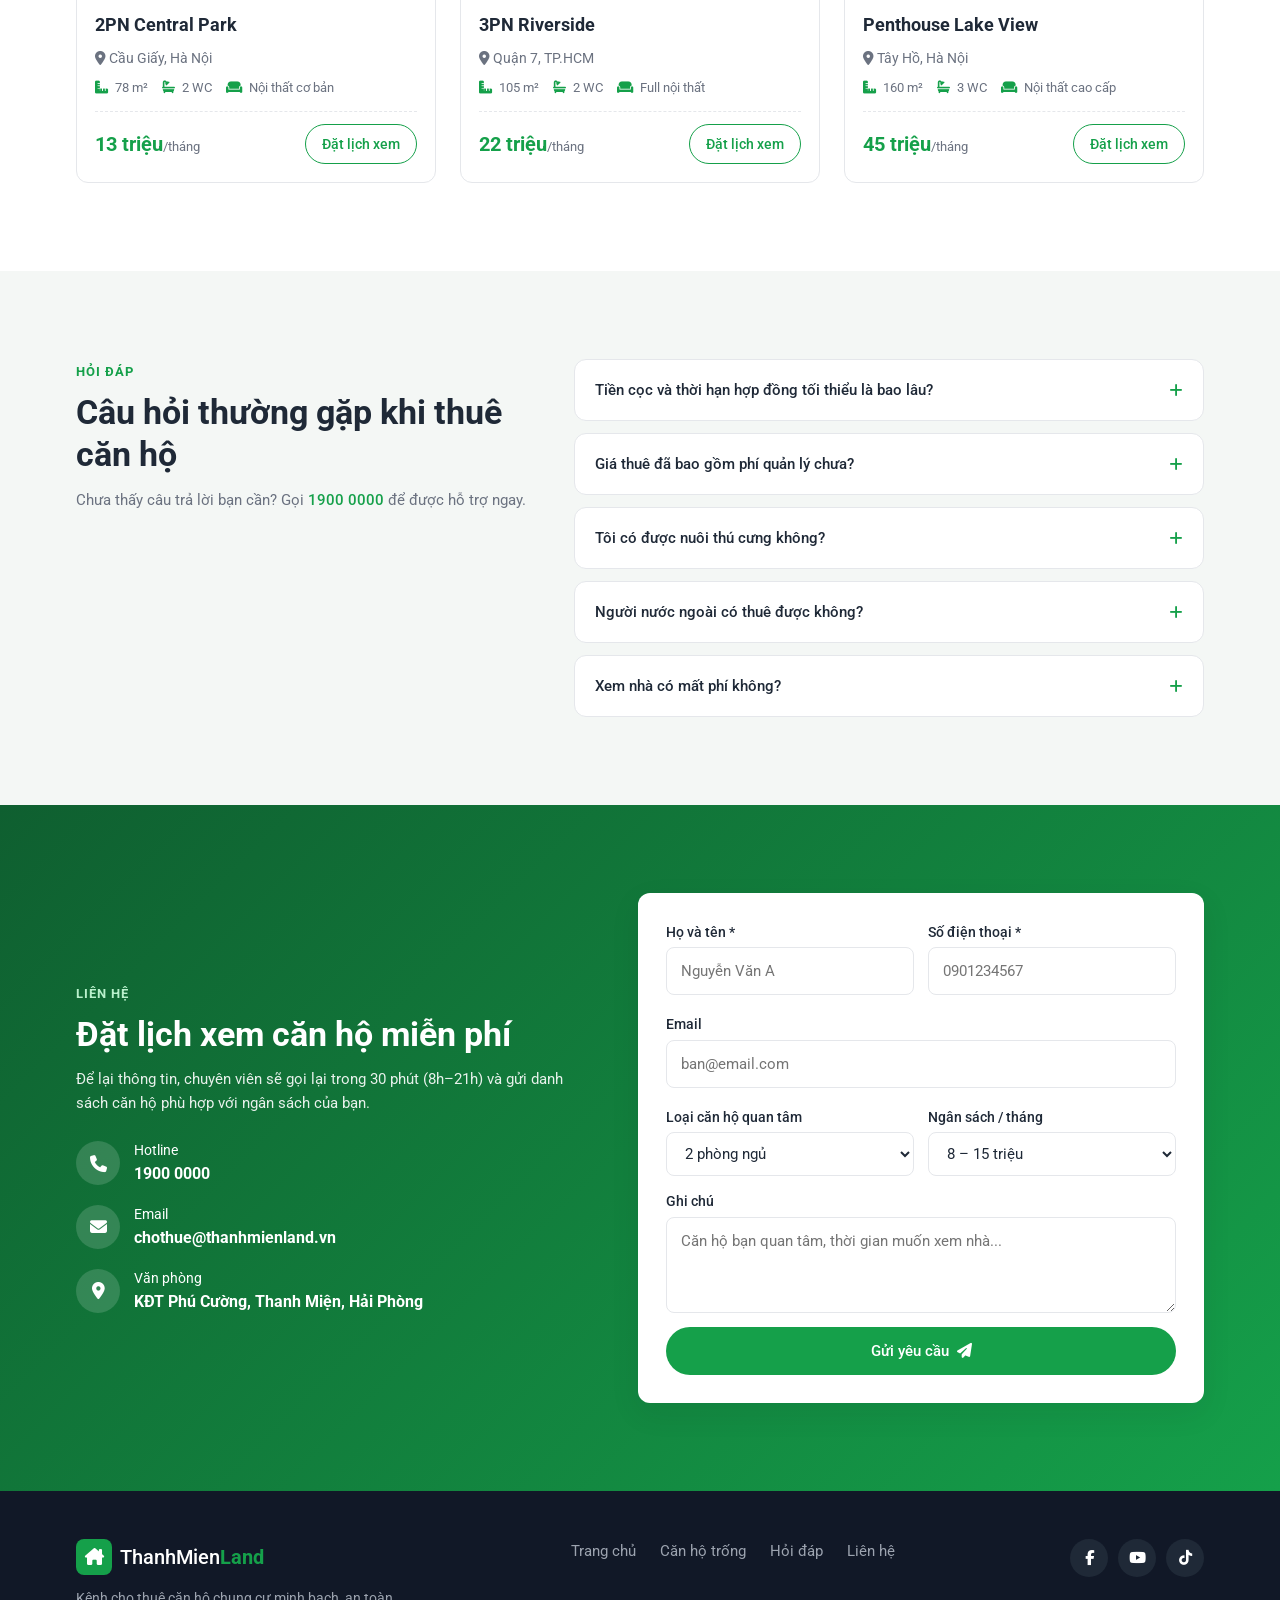
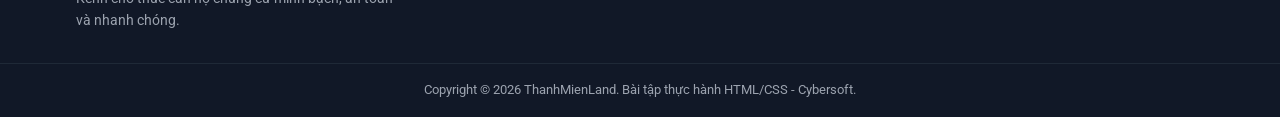
==== commit a4bd5f6d: "Đổi địa chỉ văn phòng thành KĐT Phú Cường, Thanh Miện, Hải Phòng Thêm .gitignore và .vercelignore ch" ====
--- a/pages/cho-thue-can-ho/index.html
+++ b/pages/cho-thue-can-ho/index.html
@@ -290,7 +290,7 @@
           <ul class="contact__list">
             <li><i class="fa-solid fa-phone"></i><span>Hotline<br /><b>1900 0000</b></span></li>
             <li><i class="fa-solid fa-envelope"></i><span>Email<br /><b>chothue@thanhmienland.vn</b></span></li>
-            <li><i class="fa-solid fa-location-dot"></i><span>Văn phòng<br /><b>Tầng 10, Tòa nhà ABC, Quận 1, TP.HCM</b></span></li>
+            <li><i class="fa-solid fa-location-dot"></i><span>Văn phòng<br /><b>KĐT Phú Cường, Thanh Miện, Hải Phòng</b></span></li>
           </ul>
         </div>
 
